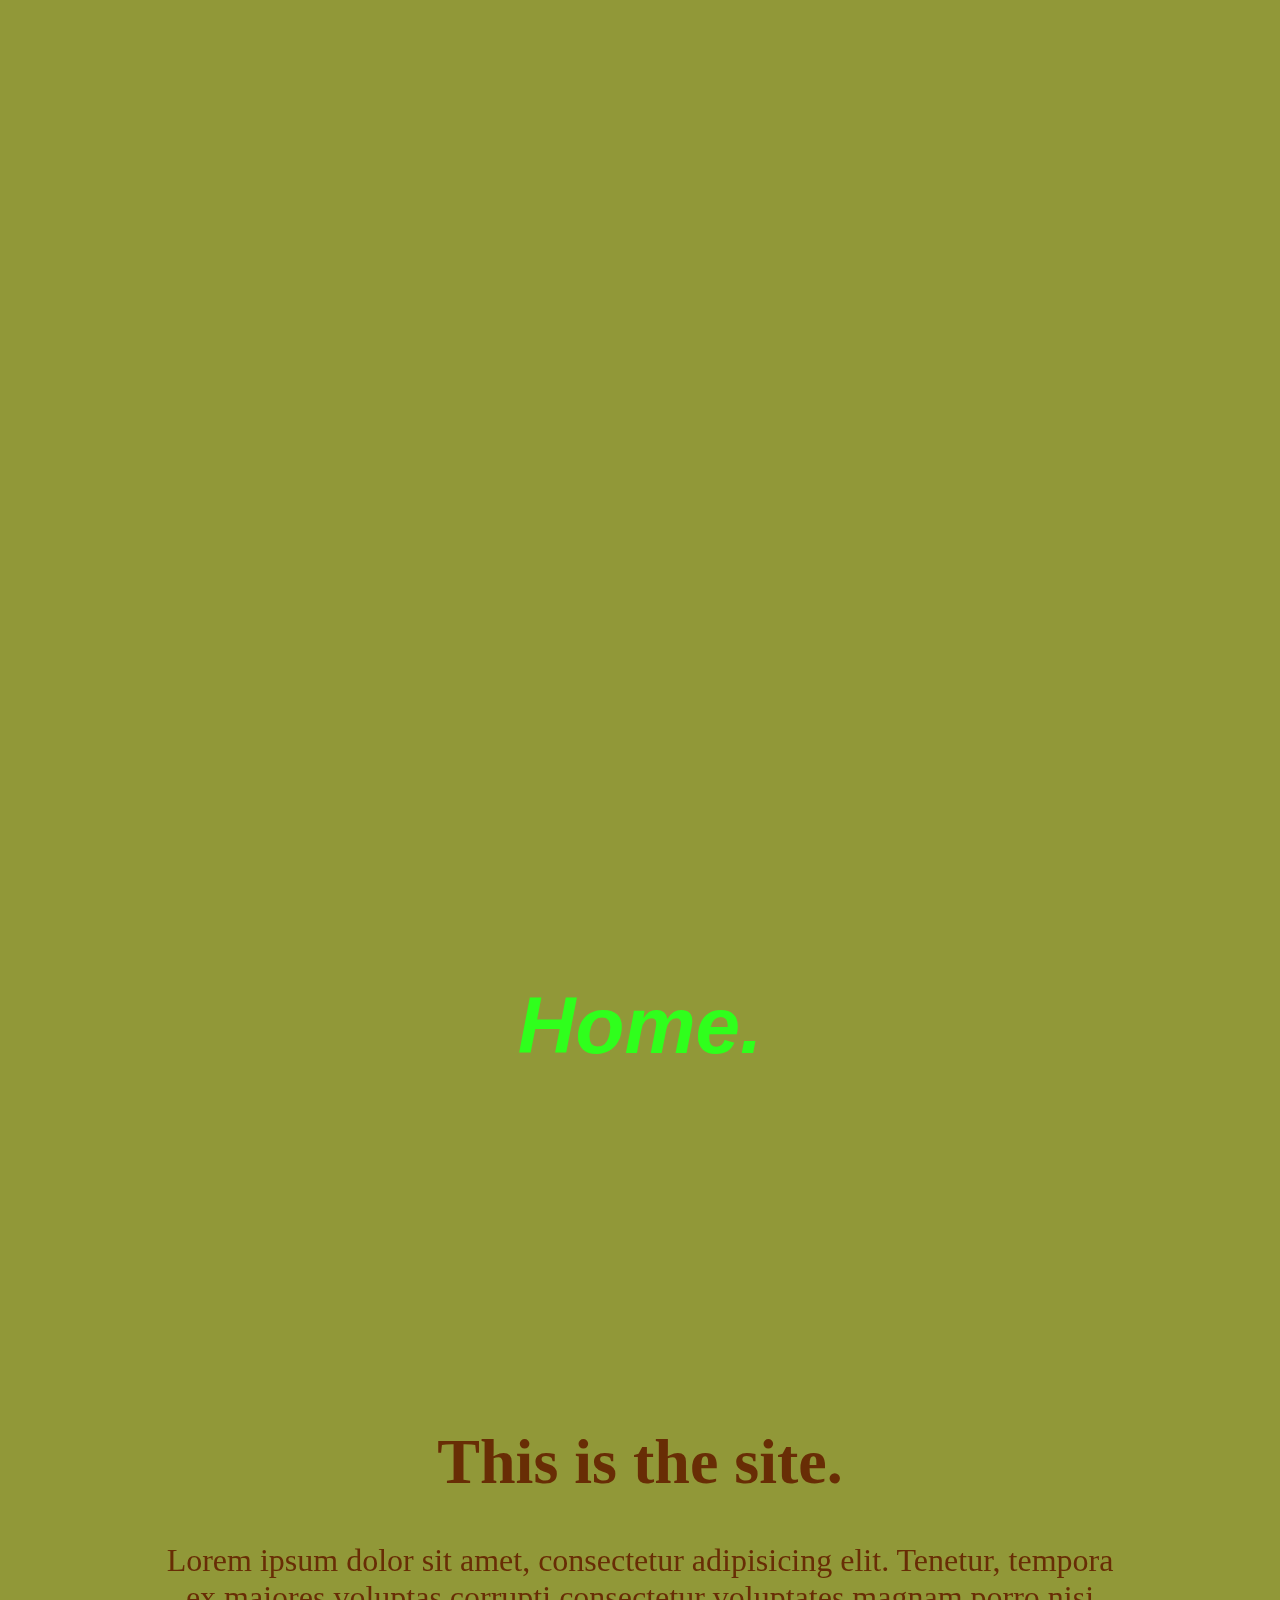
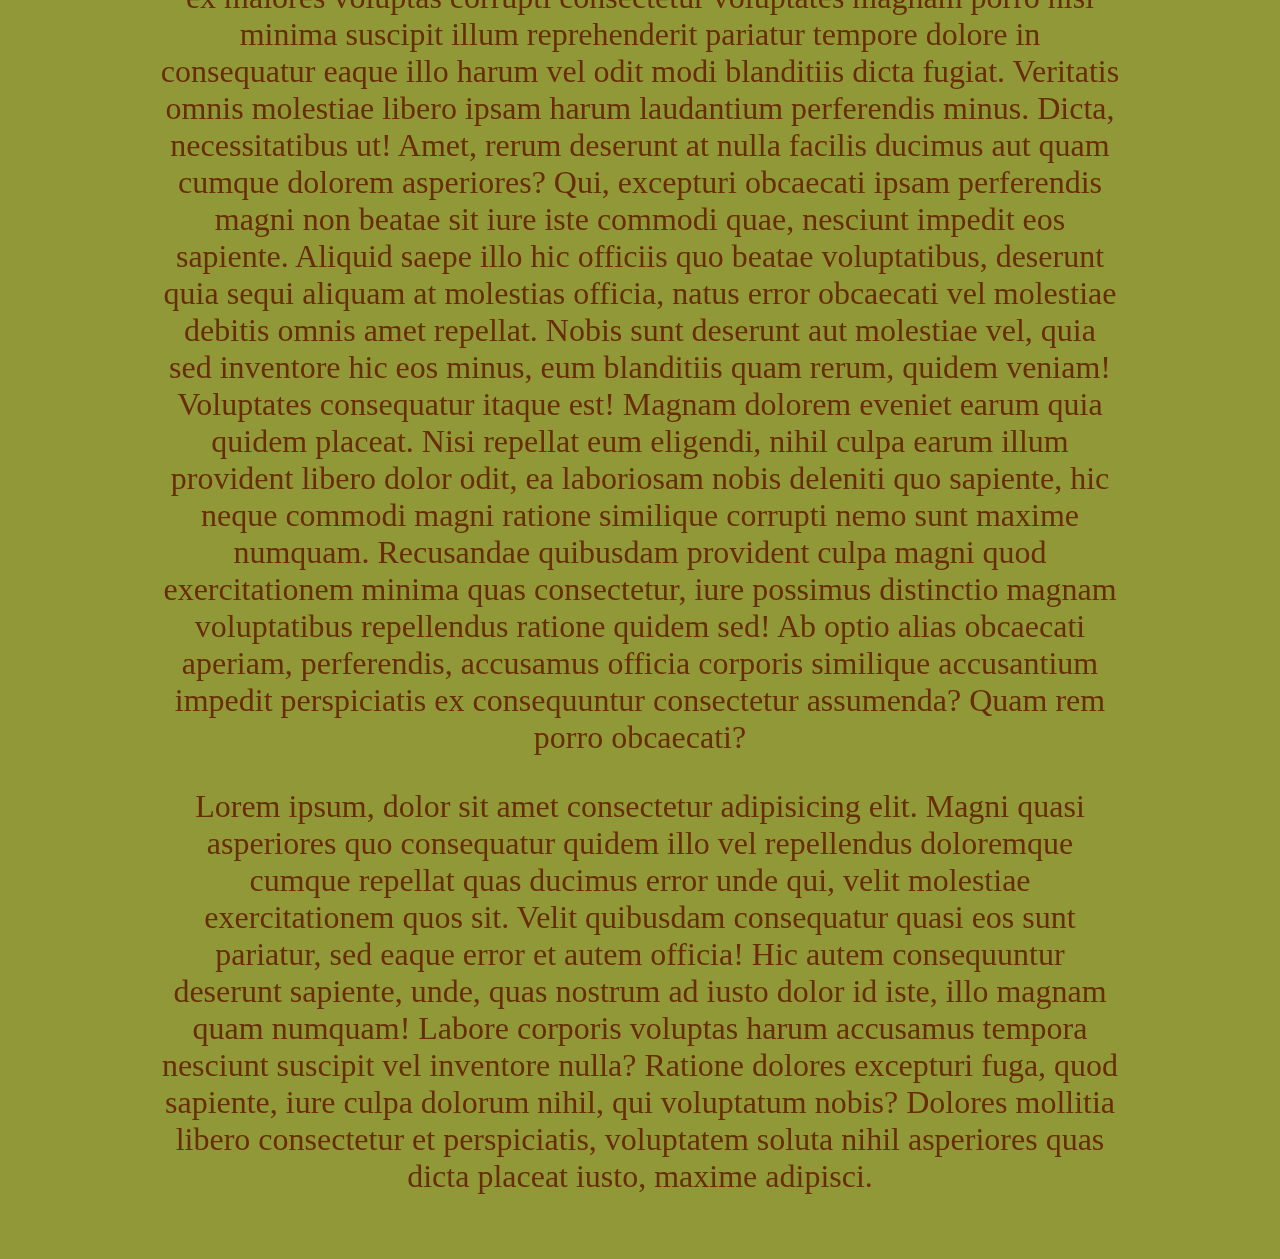
==== exercise-03/index.html @ 7acf25fd "Created exercise 3 May be rather complicated and difficult to explain in a single 1-hour period; Sit" ====
<!DOCTYPE html>
<html lang="en">

    <head>
        <!-- This is how you import an external stylesheet. -->
        <link rel="stylesheet" href="style.css"></style>
    </head>

    <body class="mountainBackground">
        <p id="home">Home.</p>
        <div class="bodyOne mountainBackground"></div>
        <main>
            <h1>This is the site.</h1>
            <p>Lorem ipsum dolor sit amet, consectetur adipisicing elit. Tenetur, tempora ex maiores voluptas corrupti consectetur voluptates magnam porro nisi minima suscipit illum reprehenderit pariatur tempore dolore in consequatur eaque illo harum vel odit modi blanditiis dicta fugiat. Veritatis omnis molestiae libero ipsam harum laudantium perferendis minus. Dicta, necessitatibus ut! Amet, rerum deserunt at nulla facilis ducimus aut quam cumque dolorem asperiores? Qui, excepturi obcaecati ipsam perferendis magni non beatae sit iure iste commodi quae, nesciunt impedit eos sapiente. Aliquid saepe illo hic officiis quo beatae voluptatibus, deserunt quia sequi aliquam at molestias officia, natus error obcaecati vel molestiae debitis omnis amet repellat. Nobis sunt deserunt aut molestiae vel, quia sed inventore hic eos minus, eum blanditiis quam rerum, quidem veniam! Voluptates consequatur itaque est! Magnam dolorem eveniet earum quia quidem placeat. Nisi repellat eum eligendi, nihil culpa earum illum provident libero dolor odit, ea laboriosam nobis deleniti quo sapiente, hic neque commodi magni ratione similique corrupti nemo sunt maxime numquam. Recusandae quibusdam provident culpa magni quod exercitationem minima quas consectetur, iure possimus distinctio magnam voluptatibus repellendus ratione quidem sed! Ab optio alias obcaecati aperiam, perferendis, accusamus officia corporis similique accusantium impedit perspiciatis ex consequuntur consectetur assumenda? Quam rem porro obcaecati?</p>
            <p>Lorem ipsum, dolor sit amet consectetur adipisicing elit. Magni quasi asperiores quo consequatur quidem illo vel repellendus doloremque cumque repellat quas ducimus error unde qui, velit molestiae exercitationem quos sit. Velit quibusdam consequatur quasi eos sunt pariatur, sed eaque error et autem officia! Hic autem consequuntur deserunt sapiente, unde, quas nostrum ad iusto dolor id iste, illo magnam quam numquam! Labore corporis voluptas harum accusamus tempora nesciunt suscipit vel inventore nulla? Ratione dolores excepturi fuga, quod sapiente, iure culpa dolorum nihil, qui voluptatum nobis? Dolores mollitia libero consectetur et perspiciatis, voluptatem soluta nihil asperiores quas dicta placeat iusto, maxime adipisci.</p>
        </main>

        <script src="scrollScript.js"></script>
    </body>

</html>
---- exercise-03/style.css ----
body {
    margin: 0;
    background-image: url("mtn1.jpg");
    background-color: #919838;
}

main {
    padding: 1em 5em;
    position: relative;
    background-color: transparent;
    color: rgb(104, 45, 5);
    text-align: center;
    font-size: 2em;
    top: 150vh; /* Determines how quickly the rest of the text appears */
}

.bodyOne {
    width: 100vw;
    height: 100vh;
    margin: 0;
    box-sizing: border-box;
    position: fixed;
    background-image: url("mtn2.png");
}

.mountainBackground {
    background-position: center;
    background-attachment: fixed;
    background-size: cover;
    background-repeat: no-repeat;

    background-position-y: 26%;
}

#home {
    font-weight: bold;
    font-style: italic;
    color: rgb(47, 255, 28);
    font-family: Verdana, Geneva, Tahoma, sans-serif;
    font-size: 5em;
    
    position: fixed;
    width: 100%;
    text-align: center;
    
    top: 100vh;
}
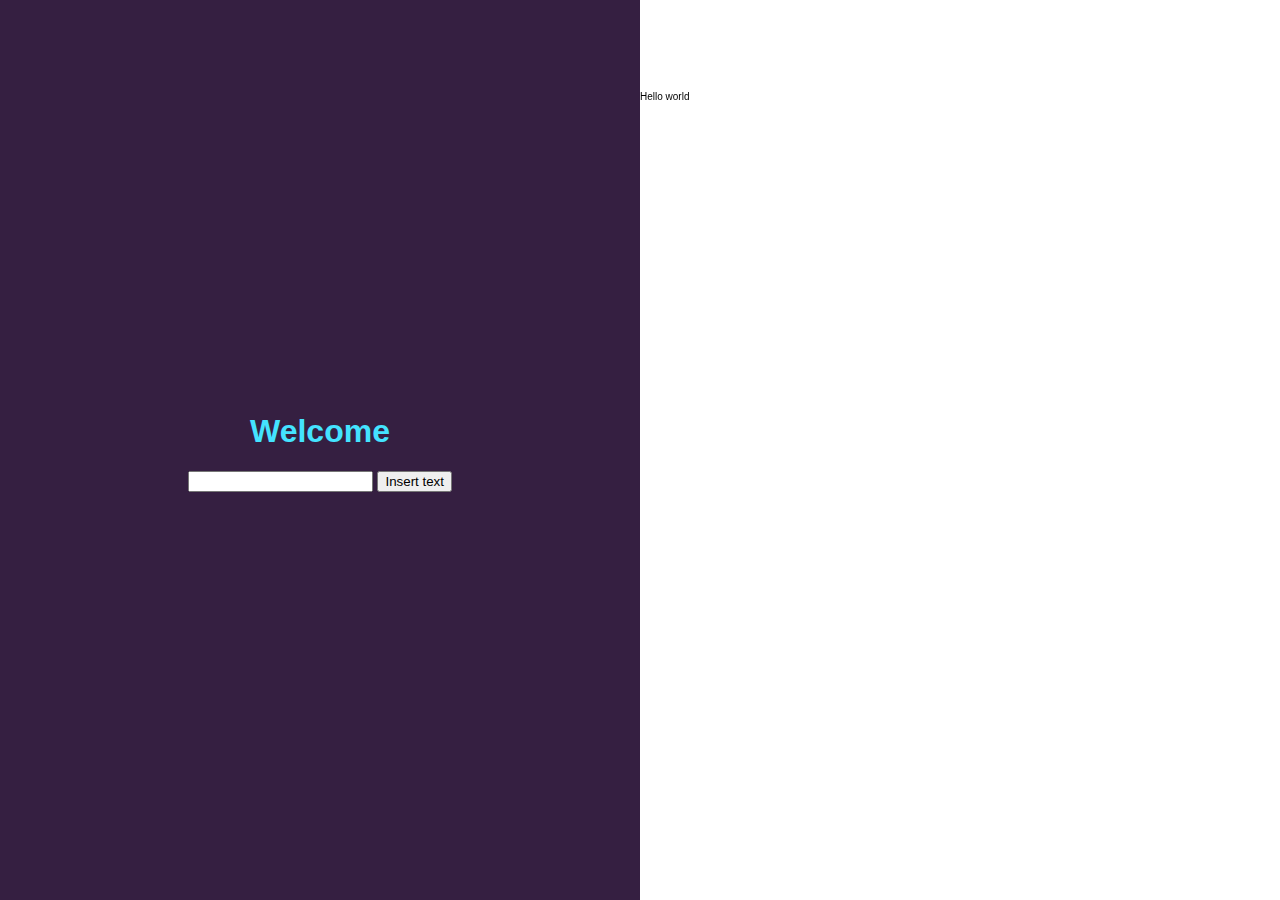
==== commit 1f2e2d79: "making progress on exercise 3" ====
--- a/exercise-03/index.html
+++ b/exercise-03/index.html
@@ -1,21 +1,51 @@
-<!DOCTYPE html>
-<html lang="en">
+<html>
+    <head>
+        <title>Canvas & Objects</title>
+        <style>
 
-    <head>
-        <!-- This is how you import an external stylesheet. -->
-        <link rel="stylesheet" href="style.css"></style>
+            body {
+                height: 100%;
+                display: flex;
+                flex-direction: row;
+                margin: 0;
+                font-family: 'Trebuchet MS', 'Lucida Sans Unicode', 'Lucida Grande', 'Lucida Sans', Arial, sans-serif;
+            }
+
+            body * {
+                flex: 1 1 0px;
+            }
+
+            main {
+                background-color: rgb(53, 31, 65);
+                display: flex;
+                flex-direction: column;
+                align-items: center;
+                justify-content: center;
+                --color: #aa8110;
+            }
+
+            main * {
+                flex: 0;
+            }
+
+            h1 {
+                color:rgb(68, 227, 255);
+            }
+
+        </style>
     </head>
-
-    <body class="mountainBackground">
-        <p id="home">Home.</p>
-        <div class="bodyOne mountainBackground"></div>
+    <body>
         <main>
-            <h1>This is the site.</h1>
-            <p>Lorem ipsum dolor sit amet, consectetur adipisicing elit. Tenetur, tempora ex maiores voluptas corrupti consectetur voluptates magnam porro nisi minima suscipit illum reprehenderit pariatur tempore dolore in consequatur eaque illo harum vel odit modi blanditiis dicta fugiat. Veritatis omnis molestiae libero ipsam harum laudantium perferendis minus. Dicta, necessitatibus ut! Amet, rerum deserunt at nulla facilis ducimus aut quam cumque dolorem asperiores? Qui, excepturi obcaecati ipsam perferendis magni non beatae sit iure iste commodi quae, nesciunt impedit eos sapiente. Aliquid saepe illo hic officiis quo beatae voluptatibus, deserunt quia sequi aliquam at molestias officia, natus error obcaecati vel molestiae debitis omnis amet repellat. Nobis sunt deserunt aut molestiae vel, quia sed inventore hic eos minus, eum blanditiis quam rerum, quidem veniam! Voluptates consequatur itaque est! Magnam dolorem eveniet earum quia quidem placeat. Nisi repellat eum eligendi, nihil culpa earum illum provident libero dolor odit, ea laboriosam nobis deleniti quo sapiente, hic neque commodi magni ratione similique corrupti nemo sunt maxime numquam. Recusandae quibusdam provident culpa magni quod exercitationem minima quas consectetur, iure possimus distinctio magnam voluptatibus repellendus ratione quidem sed! Ab optio alias obcaecati aperiam, perferendis, accusamus officia corporis similique accusantium impedit perspiciatis ex consequuntur consectetur assumenda? Quam rem porro obcaecati?</p>
-            <p>Lorem ipsum, dolor sit amet consectetur adipisicing elit. Magni quasi asperiores quo consequatur quidem illo vel repellendus doloremque cumque repellat quas ducimus error unde qui, velit molestiae exercitationem quos sit. Velit quibusdam consequatur quasi eos sunt pariatur, sed eaque error et autem officia! Hic autem consequuntur deserunt sapiente, unde, quas nostrum ad iusto dolor id iste, illo magnam quam numquam! Labore corporis voluptas harum accusamus tempora nesciunt suscipit vel inventore nulla? Ratione dolores excepturi fuga, quod sapiente, iure culpa dolorum nihil, qui voluptatum nobis? Dolores mollitia libero consectetur et perspiciatis, voluptatem soluta nihil asperiores quas dicta placeat iusto, maxime adipisci.</p>
+            <h1>Welcome</h1>
+            <form action="javascript:void(0)" onsubmit="funcName()">
+                <input type="text" id="textInput">
+                <input type="submit" value="Insert text">
+            </form>
         </main>
-
-        <script src="scrollScript.js"></script>
+        <div id="canvasContainer">
+            <canvas id="canvas"></canvas>
+        </div>
+        <script src="renderables.js"></script>
+        <script src="canvas.js"></script>
     </body>
-
 </html>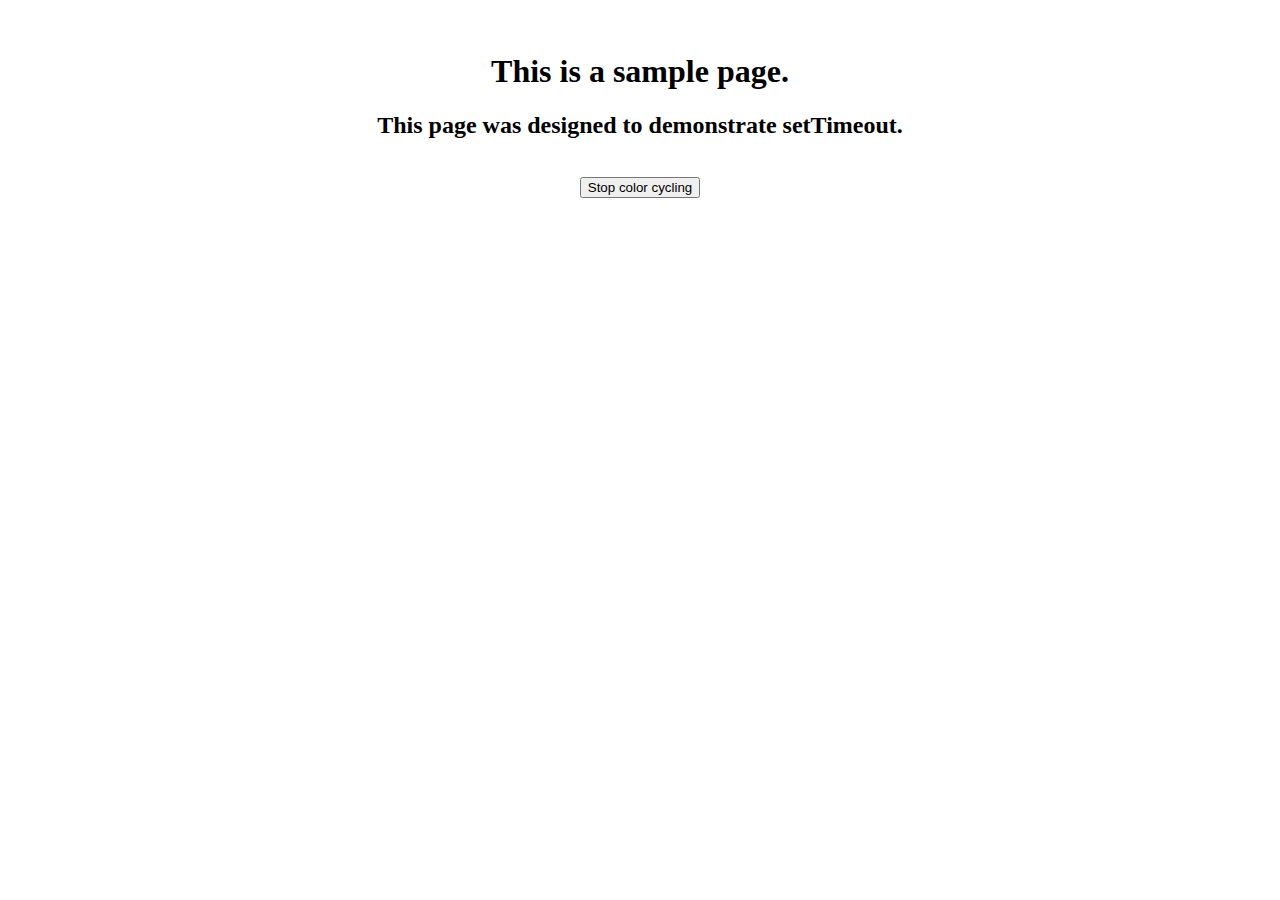
==== commit 088d77b5: "Optimization change" ====
--- a/exercise-03/index.html
+++ b/exercise-03/index.html
@@ -1,51 +1,38 @@
-<html>
-    <head>
-        <title>Canvas & Objects</title>
-        <style>
+<!DOCTYPE html>
+<html lang="en">
 
-            body {
-                height: 100%;
-                display: flex;
-                flex-direction: row;
-                margin: 0;
-                font-family: 'Trebuchet MS', 'Lucida Sans Unicode', 'Lucida Grande', 'Lucida Sans', Arial, sans-serif;
-            }
+<head>
 
-            body * {
-                flex: 1 1 0px;
-            }
+    <style>
+        :root {
+            --transition-speed: 5s;
+        }
 
-            main {
-                background-color: rgb(53, 31, 65);
-                display: flex;
-                flex-direction: column;
-                align-items: center;
-                justify-content: center;
-                --color: #aa8110;
-            }
+        body {
+            margin: 0;
+            transition: background-color linear var(--transition-speed);
+        }
 
-            main * {
-                flex: 0;
-            }
+        main {
+            margin: 0 10%;
+            padding: 2em;
+            background-color: white;
+            text-align: center;
+        }
+    </style>
+    <script src="colorCycling.js"></script>
 
-            h1 {
-                color:rgb(68, 227, 255);
-            }
+</head>
 
-        </style>
-    </head>
-    <body>
-        <main>
-            <h1>Welcome</h1>
-            <form action="javascript:void(0)" onsubmit="funcName()">
-                <input type="text" id="textInput">
-                <input type="submit" value="Insert text">
-            </form>
-        </main>
-        <div id="canvasContainer">
-            <canvas id="canvas"></canvas>
-        </div>
-        <script src="renderables.js"></script>
-        <script src="canvas.js"></script>
-    </body>
+<body onload="nextColor()">
+
+    <main>
+        <h1>This is a sample page.</h1>
+        <h2>This page was designed to demonstrate setTimeout.</h2>
+        <br>
+        <button id="toggle01" onclick="toggleButtonClick()">Stop color cycling</button><br>
+    </main>
+
+</body>
+
 </html>